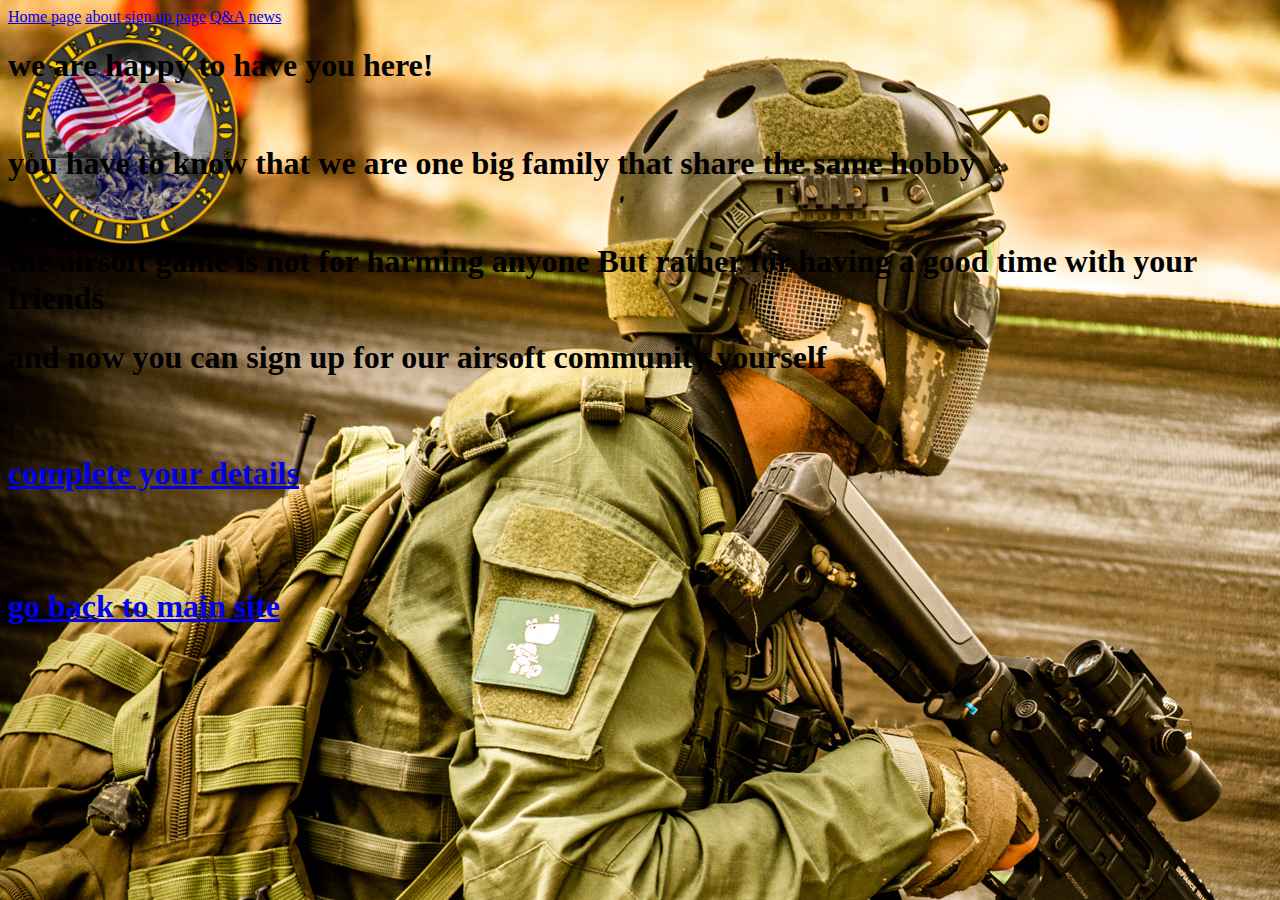
==== about.html @ ef68bc77 "first commit" ====
<!DOCTYPE html>
<html lang="en">
<head>
    <meta charset="UTF-8">
    <meta http-equiv="X-UA-Compatible" content="IE=edge">
    <meta name="viewport" content="width=device-width, initial-scale=1.0">
    <title>airsoft club</title>
</head> </html><div class="topnav">
    <a class="active" href="./index.html">Home page</a>
    <a href="./about.html">about</a>
    <a href="./sign up page.html">sign up page</a>
    <a href="./Q&A.html">Q&A</a>
    <a href="news.html">news</a>
  </div>
  <div class="topnav">   <style>
    body {
    background-image: url(./TOLIK_NEW_21\ \(550\).jpg)
    }
    footer {
          position: fixed;
          left: 0;
          bottom: 0;
          width: 100%;
          background-color: black;
          text-align: center;
        }
        footer div{
          display: inline-block;
        }
  </style>
<body><h1>we are happy to have you here!</h1> 
    <br>
    <h1>you have to know that we are one big family that share the same hobby </h1>
    <br>
    <h1>the airsoft game is not for harming anyone But rather for having a good time with your friends </h1>
    <h1>and now you can sign up for our airsoft community yourself</h1>
    <br><br>
    <a href="./sign up page.html"><h1>complete your details</h1></a>
    <br><br><br>
    <a href="index.html"><h1>go back to main site</h1></a>
    
</body>


</html
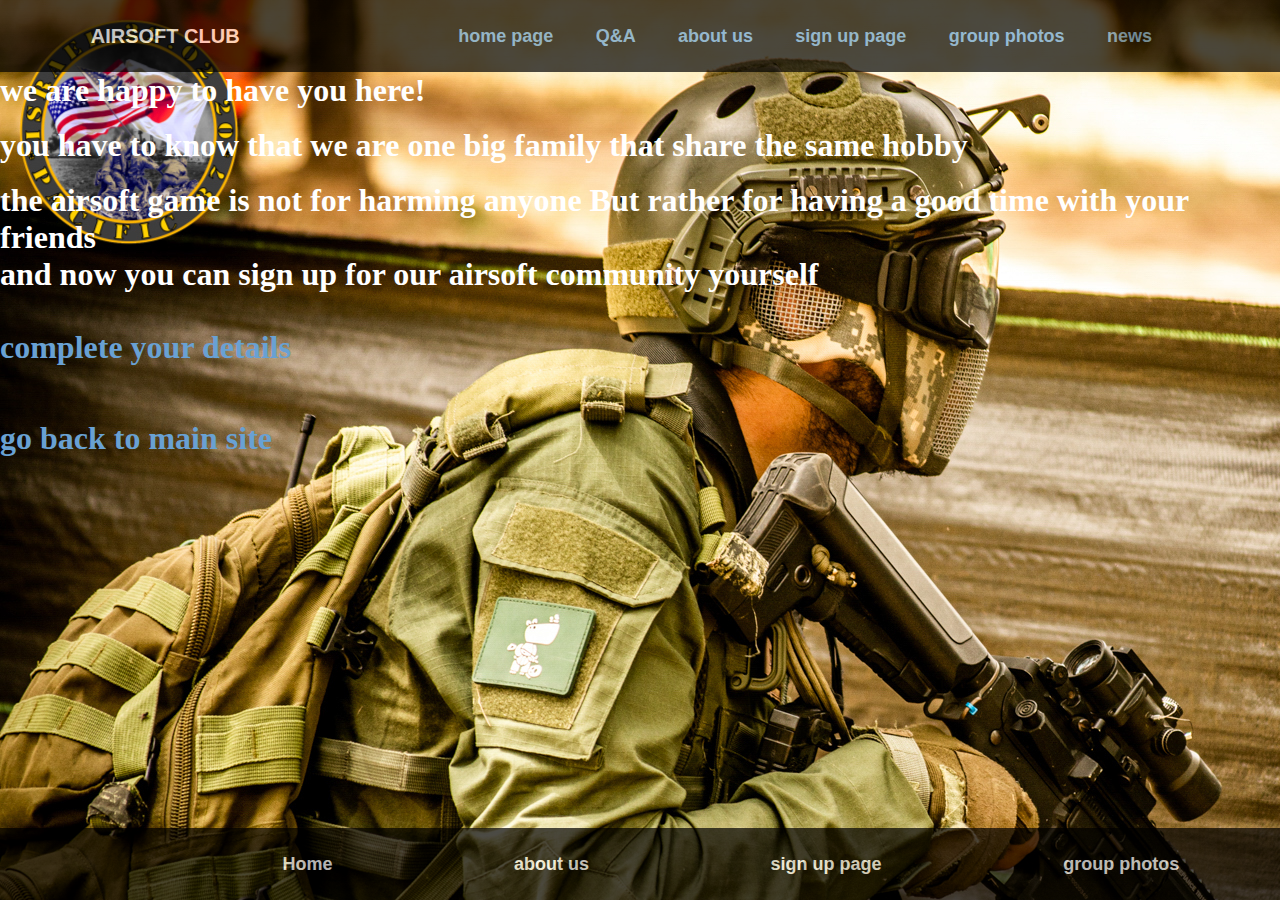
==== commit 543fdd35: "update" ====
--- a/about.html
+++ b/about.html
@@ -1,45 +1,70 @@
 <!DOCTYPE html>
 <html lang="en">
+
 <head>
-    <meta charset="UTF-8">
-    <meta http-equiv="X-UA-Compatible" content="IE=edge">
-    <meta name="viewport" content="width=device-width, initial-scale=1.0">
-    <title>airsoft club</title>
-</head> </html><div class="topnav">
-    <a class="active" href="./index.html">Home page</a>
-    <a href="./about.html">about</a>
-    <a href="./sign up page.html">sign up page</a>
-    <a href="./Q&A.html">Q&A</a>
-    <a href="news.html">news</a>
+  <meta charset="UTF-8">
+  <meta http-equiv="X-UA-Compatible" content="IE=edge">
+  <meta name="viewport" content="width=device-width, initial-scale=1.0">
+  <title>airsoft club</title>
+  <link rel="stylesheet" href="webdesign.css">
+</head>
+<nav>
+  <div class='heading'>
+    <h4> airsoft club <h4>
   </div>
-  <div class="topnav">   <style>
+  <ul class='nav-links'>
+    <li><a href="./index.html">home page</a></li>
+    <li><a href="./Q&A.html">Q&A</a></li>
+    <li><a href="./about.html">about us</a></li>
+    <li> <a href="./sign up page.html">sign up page</a></li>
+    <li></a><a href="./pic.html">group photos</a></a></li>
+    <li><a href="./news.html">news</a></li>
+
+  </ul>
+</nav>
+  <style>
     body {
-    background-image: url(./TOLIK_NEW_21\ \(550\).jpg)
+      background-image: url(./TOLIK_NEW_21\ \(550\).jpg)
     }
+
     footer {
-          position: fixed;
-          left: 0;
-          bottom: 0;
-          width: 100%;
-          background-color: black;
-          text-align: center;
-        }
-        footer div{
-          display: inline-block;
-        }
+      position: fixed;
+      left: 0;
+      bottom: 0;
+      width: 100%;
+      background-color: black;
+      text-align: center;
+    }
+
+    footer div {
+      display: inline-block;
+    }
   </style>
-<body><h1>we are happy to have you here!</h1> 
+
+  <body>
+    <h1>we are happy to have you here!</h1>
     <br>
     <h1>you have to know that we are one big family that share the same hobby </h1>
     <br>
     <h1>the airsoft game is not for harming anyone But rather for having a good time with your friends </h1>
     <h1>and now you can sign up for our airsoft community yourself</h1>
     <br><br>
-    <a href="./sign up page.html"><h1>complete your details</h1></a>
+    <a href="./sign up page.html">
+      <h1>complete your details</h1>
+    </a>
     <br><br><br>
-    <a href="index.html"><h1>go back to main site</h1></a>
+    <a href="index.html">
+      <h1>go back to main site</h1>
+    </a>
+  </style>
+  <footer class="footer">
+    <ul></ul>
+    <li><a class='active' href="index.html">Home</a></li>
+    <li><a href="./about.html">about us</a></li>
+    <li> <a href="./sign up page.html">sign up page</a></li>
     
-</body>
+    <li></a><a href="./pic.html">group photos</a></a></li>
+  </body>
 
 
-</html 
+  </html--- a/webdesign.css
+++ b/webdesign.css
@@ -0,0 +1,150 @@
+a:link {
+  color: rgb(105, 161, 211);
+  background-color: transparent;
+  text-decoration: none;
+}
+
+a:visited {
+  color: rgb(249, 42, 42);
+  background-color: transparent;
+  text-decoration: none;
+}
+
+a:hover {
+  color: rgb(249, 249, 249);
+  background-color: transparent;
+  text-decoration: underline;
+}
+
+a:active {
+  color: rgb(0, 208, 255);
+  background-color: transparent;
+  text-decoration: underline;
+}
+
+body {
+   background-image: url(./TOLIK_NEW_21\ \(550\).jpg);
+  color: white;
+}
+
+footer {
+  position: fixed;
+  left: 0;
+  bottom: 0;
+  width: 100%;
+  background-color: black;
+  text-align: center;
+  max-height: 22vh;
+}
+footer div {
+  display: inline-block;
+  align-items: center;
+}
+
+header {
+  color: rgb(0, 0, 0);
+  padding-top: 0.06px;
+  font-style: italic;
+}
+* {
+  margin: 0px;
+  padding: 0px;
+  box-sizing: border-box;
+}
+p {
+  font-size: 80px;
+}
+
+p {
+  border-radius: 25px;
+  background: #D3D3D3;
+  padding: 20px;
+  width: 300px;
+  height: 100px;
+}
+p2{
+  font-size: 60px;
+}
+
+p2{
+  border-radius: 25px;
+  background: #D3D3D3;
+  padding: 2px;
+  width: 3px;
+  height: px;
+}
+
+/* nav {
+
+  text-align: center;
+  color: rgb(0, 0, 0);
+} */
+
+nav {
+  display: flex;
+  justify-content: space-around;
+  align-items: center;
+  min-height: 8vh;
+  font-family: "Josefin Sans", sans-serif;
+  background-color: black;
+  opacity: 70%;
+}
+.nav-links {
+  display: flex;
+  justify-content: space-around;
+  width: 60%;
+}
+.nav-links li {
+  list-style: none;
+}
+.heading {
+  color: white;
+  text-transform: uppercase;
+  letter-spacing: 0px;
+  font-size: 20px;
+}
+.nav-links {
+  color: white;
+  text-decoration: none;
+  letter-spacing: 0px;
+  font-weight: bold;
+  font-size: 18px;
+  padding: 14px 16px;
+}
+.nav-links li a:hover:not(.active) {
+  background-color: transparent;
+}
+.nav-links li a.active {
+  background-color: transparent;
+}
+nav ul li a {
+  color: white;
+}
+.footer {
+  position: fixed;
+  left: 0%;
+  bottom: 0%;
+  width: 100%;
+  color: white;
+  text-align: center;
+  font-family: "Josefin Sans", sans-serif;
+  padding: 10px;
+  font-weight: bold;
+  font-size: 18px;
+  display: flex;
+  justify-content: space-around;
+  min-height: 8vh;
+  align-items: center;
+  list-style: none;
+  text-decoration: none;
+  background-color: black;
+  opacity: 70%;
+}
+.footer li a {
+  color: white;
+}
+.footer ul li a {
+  color: white;
+  list-style: none;
+  text-decoration: none;
+}